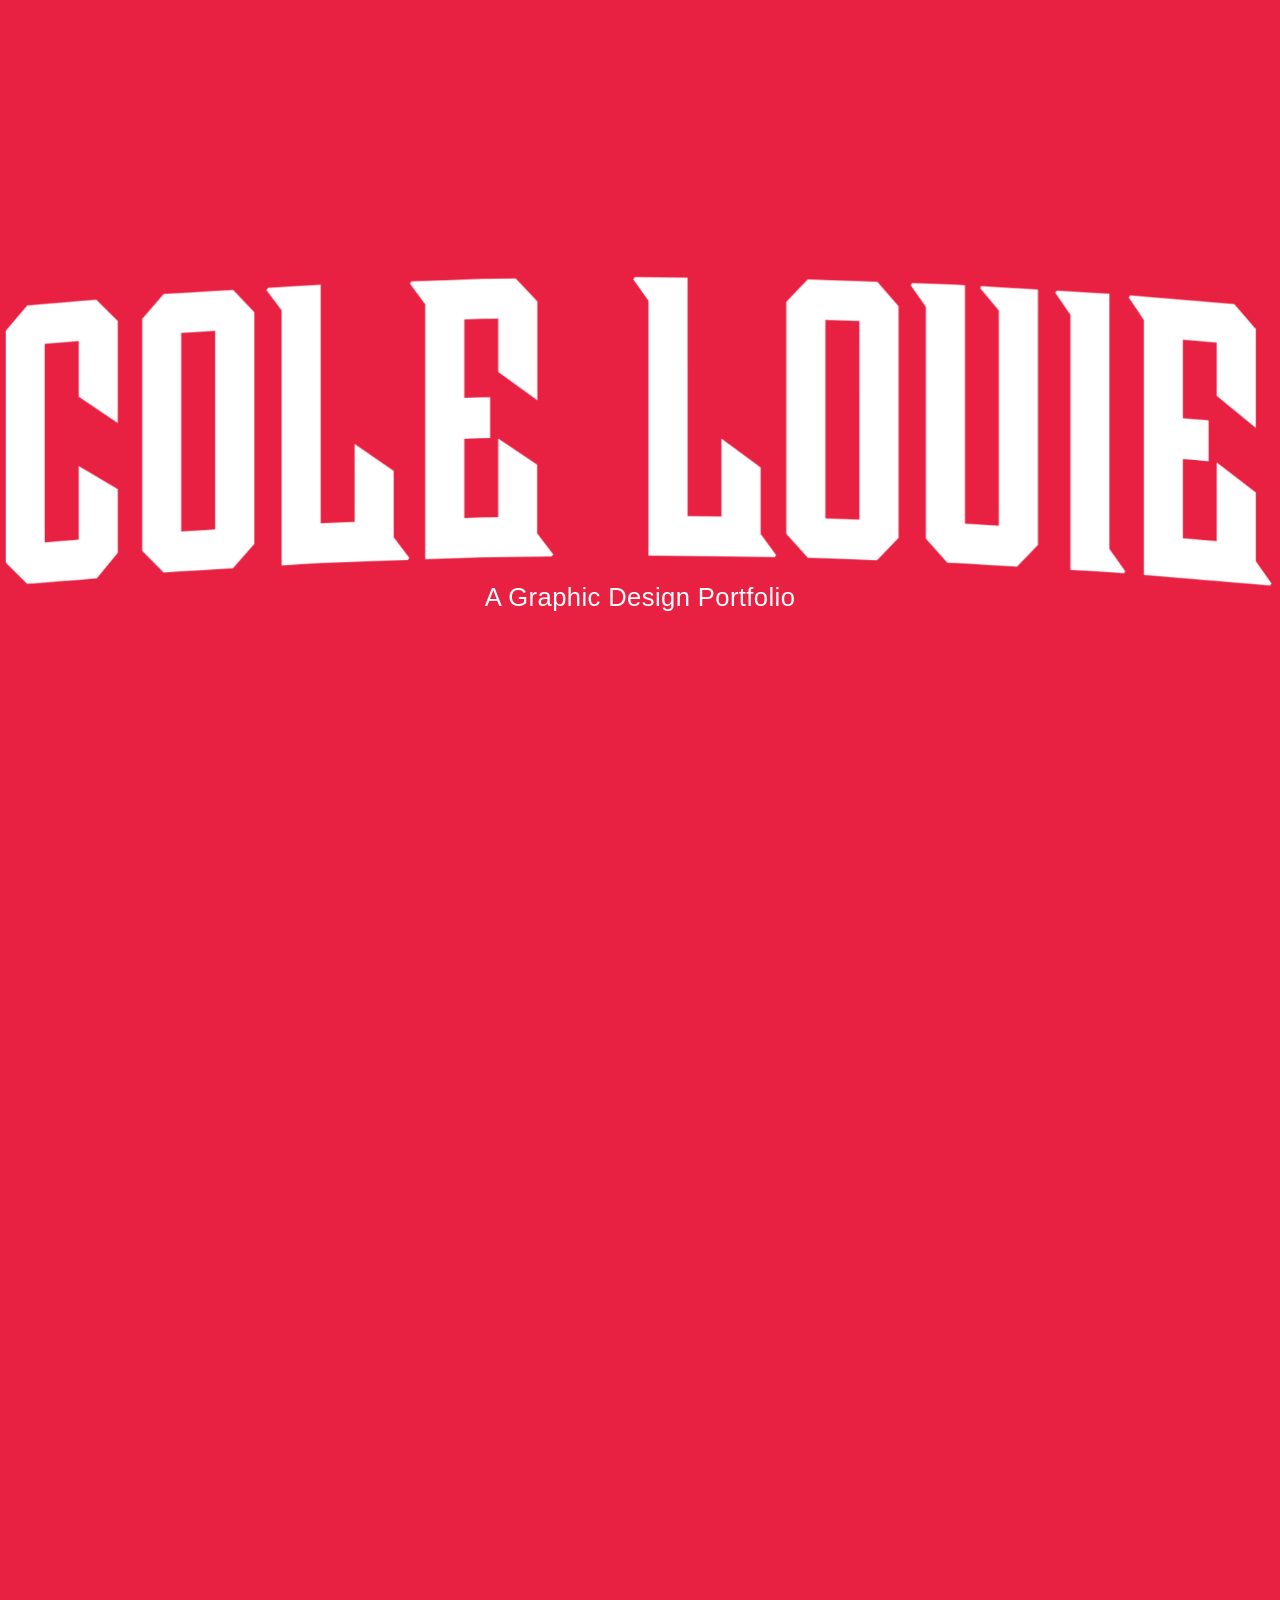
==== Portfolio/index.html @ 997837fd "wefw" ====
<!DOCTYPE html>
<html lang="en">
<head>
  <meta charset="UTF-8" />
  <meta name="viewport" content="width=device-width, initial-scale=1.0" />
  <title>Portfolio Project</title>
  <link rel="stylesheet" href="style.css" />
</head>
<body class="intro-active">
  <header class="site-header">
    <nav class="top-nav">
      <span class="top-nav__spacer" aria-hidden="true"></span>
      <img class="site-title" src="png.png" alt="Cole Louie" />
      <button type="button" class="nav-button" data-href="HtmlPages/about.html">About Page</button>
    </nav>
    <div class="header-divider" aria-hidden="true"></div>
  </header>

  <section class="intro-overlay" aria-label="Portfolio intro animation">
    <img
      class="intro-logo"
      src="png.png"
      alt="Cole Louie"
    />
    <p class="intro-subtitle">A Graphic Design Portfolio</p>
  </section>

  <main class="portfolio-layout">
    <section id="projects" class="project-row">
      <button type="button" class="project-tile" data-href="HtmlPages/motion-graphic-design.html" aria-label="Open Motion Graphic Design project" data-title="Motion Graphic Design">
        <div class="tile-image tile-image-top"></div>
      </button>
      <button type="button" class="project-tile" data-href="HtmlPages/jsa-poster-designs.html" aria-label="Open Japanese Student Association poster designs" data-title="Japanese Student Association Poster Designs">
        <div class="tile-image tile-image-1"></div>
      </button>
      <button type="button" class="project-tile" data-href="HtmlPages/interactive-designs.html" aria-label="Open Interactive Designs project" data-title="Interactive Designs">
        <div class="tile-image tile-image-2"></div>
      </button>
      <button type="button" class="project-tile" data-href="HtmlPages/misc-poster-designs.html" aria-label="Open Misc. Poster Designs project" data-title="Misc. Poster Designs">
        <div class="tile-image tile-image-3"></div>
      </button>
      <button type="button" class="project-tile" data-href="HtmlPages/ai-artworks.html" aria-label="Open A.I Artworks project" data-title="A.I Artworks">
        <div class="tile-image tile-image-4"></div>
      </button>
      <button type="button" class="project-tile" data-href="HtmlPages/vector-portraits.html" aria-label="Open Vector Portraits project" data-title="Vector Portraits">
        <div class="tile-image tile-image-5"></div>
      </button>
    </section>

  </main>

  <script src="script.js"></script>
</body>
</html>
---- Portfolio/style.css ----
@font-face {
  font-family: "WoodBlock";
  src: url("Wood Block CG Regular.otf") format("opentype");
  font-style: normal;
  font-weight: 400;
}

@font-face {
  font-family: "Noto Serif";
  src: url("NotoSerif-VariableFont_wdth,wght.ttf") format("truetype");
  font-weight: 100 900;
  font-style: normal;
  font-display: swap;
}

* {
  box-sizing: border-box;
}

:root {
  --paper-overlay-opacity: 0.26;
}

body {
  margin: 0;
  font-family: "Arial Black", Arial, sans-serif;
  background-color: #e82142;
  color: #fff;
  overflow-x: hidden;
  position: relative;
}

/* Crumpled paper texture over the red, subtle */
body::before {
  content: "";
  position: fixed;
  inset: 0;
  z-index: 0;
  background: url("paper.jpg") center / cover no-repeat;
  opacity: var(--paper-overlay-opacity);
  pointer-events: none;
}

body > * {
  position: relative;
  z-index: 1;
}

.site-header {
  position: relative;
  width: 100%;
  background-color: #e82142;
  padding-top: 0.85rem;
}

.site-header::before {
  content: "";
  position: absolute;
  inset: 0;
  z-index: 0;
  background: url("paper.jpg") center / cover no-repeat;
  opacity: var(--paper-overlay-opacity);
  pointer-events: none;
}

.site-header > * {
  position: relative;
  z-index: 1;
}

.top-nav {
  max-width: 1200px;
  margin: 0 auto;
  padding: 0 1.5rem 0.15rem;
  display: flex;
  align-items: center;
  justify-content: space-between;
  gap: 1.25rem;
}

/* Motion page: Return left, logo centered (replaces Contacts / About) */
.top-nav.top-nav--return-only {
  display: grid;
  grid-template-columns: 1fr auto 1fr;
  align-items: center;
  gap: 1.25rem;
}

.top-nav--return-only .motion-mg-return--header {
  justify-self: start;
}

.top-nav--return-only .site-title {
  justify-self: center;
}

.top-nav--return-only .top-nav__spacer {
  justify-self: end;
}

.nav-button {
  appearance: none;
  margin: 0;
  cursor: pointer;
  position: relative;
  background: #f5f5f5;
  color: #a31c2f;
  font-family: Arial, sans-serif;
  font-size: 1.9rem;
  padding: 0.45rem 1.4rem;
  border: 2px solid rgba(255, 255, 255, 0.95);
  line-height: 1;
  text-align: center;
  transition: opacity 0.45s ease, transform 0.18s ease;
}

.nav-button::before {
  content: "";
  position: absolute;
  inset: 0;
  background: rgba(0, 0, 0, 0.2);
  opacity: 0;
  transition: opacity 0.2s ease;
  pointer-events: none;
  z-index: 1;
}

.nav-button:hover,
.nav-button:focus-visible {
  transform: translateY(-4px);
}

.nav-button:hover::before,
.nav-button:focus-visible::before {
  opacity: 1;
}

.nav-button:focus-visible {
  outline: 3px solid rgba(255, 255, 255, 0.95);
  outline-offset: 3px;
}

.site-title {
  width: min(46vw, 500px);
  height: auto;
  display: block;
  margin: 0;
  transition: opacity 0.45s ease;
}

.header-divider {
  height: 4px;
  background-color: rgba(255, 255, 255, 0.95);
  transition: opacity 0.45s ease;
}

.portfolio-layout {
  --portfolio-gap: 1.35rem;
  max-width: 1200px;
  margin: 0 auto;
  padding: var(--portfolio-gap) 1.5rem 2.25rem;
  transition: opacity 0.45s ease;
}

.intro-overlay {
  position: fixed;
  inset: 0;
  z-index: 20;
  display: flex;
  flex-direction: column;
  align-items: center;
  justify-content: center;
  background-color: #e82142;
  opacity: 1;
  visibility: visible;
  pointer-events: none;
  transition: opacity 0.55s ease, visibility 0.55s ease;
}

.intro-logo {
  width: min(98vw, 1200px);
  display: block;
  margin: 0 auto;
  opacity: 0;
  transform: scale(0.86);
  transition: opacity 0.55s ease, transform 1.65s cubic-bezier(0.2, 0.75, 0.2, 1);
}

.intro-subtitle {
  margin: 0.35rem 0 0;
  font-family: Arial, sans-serif;
  font-size: clamp(1rem, 2vw, 1.7rem);
  font-weight: 400;
  letter-spacing: 0.4px;
  opacity: 0;
  transform: translateY(8px);
  transition: opacity 0.28s ease, transform 0.28s ease;
}

/* Hide main UI only during intro, not after intro-exit is removed (that was the bug:
   body:not(.intro-exit) matched again once .intro-exit was cleared). */
body.intro-active:not(.intro-exit):not(.intro-complete) .portfolio-layout {
  opacity: 0;
  pointer-events: none;
}

body.intro-active:not(.intro-exit):not(.intro-complete) .site-title,
body.intro-active:not(.intro-exit):not(.intro-complete) .nav-button,
body.intro-active:not(.intro-exit):not(.intro-complete) .header-divider {
  opacity: 0;
}

body.intro-visible .intro-logo {
  opacity: 1;
  transform: scale(1.14);
}

body.intro-subtitle-visible .intro-subtitle {
  opacity: 1;
  transform: translateY(0);
}

@keyframes intro-logo-exit {
  0% {
    opacity: 1;
    transform: translateY(0) scale(1.14);
  }
  99.6% {
    opacity: 1;
    transform: translateY(-42vh) scale(0.48);
  }
  100% {
    opacity: 0;
    transform: translateY(-42vh) scale(0.48);
  }
}

@keyframes intro-logo-exit-mobile {
  0% {
    opacity: 1;
    transform: translateY(0) scale(1.14);
  }
  99.6% {
    opacity: 1;
    transform: translateY(-42vh) scale(0.62);
  }
  100% {
    opacity: 0;
    transform: translateY(-42vh) scale(0.62);
  }
}

body.intro-exit .intro-logo {
  transition: none;
  animation: intro-logo-exit 0.75s forwards cubic-bezier(0.22, 1, 0.36, 1);
}

body.intro-exit .intro-subtitle {
  opacity: 0;
  transform: translateY(-6px);
}

body.intro-exit .intro-overlay {
  opacity: 0.22;
}

body.intro-complete .intro-overlay {
  opacity: 0;
  visibility: hidden;
}

.project-row {
  display: grid;
  grid-template-columns: repeat(2, minmax(0, 1fr));
  grid-template-rows:
    minmax(280px, 0.85fr)
    minmax(300px, 1fr)
    minmax(300px, 1fr)
    minmax(860px, 2.85fr);
  grid-template-areas:
    "top   top"
    "left  rtop"
    "left  rbot"
    "bleft bright";
  column-gap: var(--portfolio-gap, 1.35rem);
  row-gap: var(--portfolio-gap, 1.35rem);
  align-items: stretch;
  justify-items: stretch;
  width: 100%;
}

.project-tile:nth-child(1) {
  grid-area: top;
}

.project-tile:nth-child(2) {
  grid-area: left;
}

.project-tile:nth-child(3) {
  grid-area: rtop;
}

.project-tile:nth-child(4) {
  grid-area: rbot;
}

.project-tile:nth-child(5) {
  grid-area: bleft;
}

.project-tile:nth-child(6) {
  grid-area: bright;
}

.project-tile {
  appearance: none;
  margin: 0;
  padding: 0;
  border: none;
  width: 100%;
  min-height: 0;
  display: flex;
  flex-direction: column;
  align-items: stretch;
  position: relative;
  overflow: hidden;
  background: transparent;
  font: inherit;
  color: #fff;
  text-align: inherit;
  cursor: pointer;
  transition: transform 0.18s ease;
}

.project-tile:focus-visible {
  outline: 3px solid rgba(255, 255, 255, 0.95);
  outline-offset: 4px;
  z-index: 4;
}

.project-tile:hover {
  transform: translateY(-4px);
}

.project-tile::before {
  content: "";
  position: absolute;
  inset: 0;
  background: rgba(0, 0, 0, 0.2);
  opacity: 0;
  transition: opacity 0.2s ease;
  pointer-events: none;
  z-index: 2;
}

.project-tile::after {
  content: attr(data-title);
  position: absolute;
  left: 50%;
  top: 50%;
  width: calc(100% - 1rem);
  color: #fff;
  font-family: Arial, sans-serif;
  font-size: clamp(1.8rem, 5vw, 4.4rem);
  font-weight: 700;
  line-height: 0.95;
  text-align: center;
  letter-spacing: 0.3px;
  text-shadow: 0 2px 8px rgba(0, 0, 0, 0.65);
  opacity: 0;
  transform: translate(-50%, -42%);
  transition: opacity 0.2s ease, transform 0.2s ease;
  pointer-events: none;
  z-index: 3;
}

.project-tile:hover::before,
.project-tile:focus-visible::before {
  opacity: 1;
}

.project-tile:hover::after,
.project-tile:focus-visible::after {
  opacity: 1;
  transform: translate(-50%, -50%);
}

.tile-image {
  flex: 1 1 auto;
  min-height: 0;
  border: 3px solid #1a1e1f;
  background-size: cover;
  background-position: center;
  background-repeat: no-repeat;
}

/* Full-width top strip — News Gothic frame, zoom/crop like other photo tiles */
.tile-image-top {
  position: relative;
  overflow: hidden;
  background-color: #2c2c2c;
  background-image: none;
}

.tile-image-top::before {
  content: "";
  position: absolute;
  inset: -12%;
  background-image: url("Project 3_4.00_00_35_24.Still016.png");
  background-size: cover;
  background-position: center center;
  background-repeat: no-repeat;
  pointer-events: none;
  transform: translateY(20px);
}

/* Zoomed crop: tile box size unchanged; ::before is oversized then clipped */
.tile-image-1 {
  position: relative;
  overflow: hidden;
  background-color: #2d3a42;
  background-image: none;
}

.tile-image-1::before {
  content: "";
  position: absolute;
  inset: -10%;
  background-image: url("vector.png");
  background-size: cover;
  background-position: center center;
  background-repeat: no-repeat;
  pointer-events: none;
}

.tile-image-2 {
  background-image: url("title card.png");
  background-size: cover;
  background-position: center;
  background-repeat: no-repeat;
}

.tile-image-2::before {
  content: none;
}

.tile-image-3 {
  background-image: url("z1-01.png");
  background-size: 120%;
  background-position: center calc(50% - 20px);
  background-repeat: no-repeat;
}

.tile-image-4 {
  background-image: url("Bread Var_29.jpg");
  background-size: 125%;
  background-position: center;
  background-repeat: no-repeat;
}

.tile-image-5 {
  position: relative;
  overflow: hidden;
  background-color: #e53a2b;
  background-image: none;
}

.tile-image-5::before {
  content: "";
  position: absolute;
  inset: -28%;
  background-image: url("Jung Hoo poster-01.png");
  background-size: cover;
  background-position: center 36%;
  background-repeat: no-repeat;
  pointer-events: none;
}

/* Make only the bottom-left tile 100px shorter than its row */
.project-tile:nth-child(5) {
  align-self: start;
}

.project-tile:nth-child(5) .tile-image {
  flex: 0 0 auto;
  height: 560px;
}

@media (max-width: 700px) {
  .top-nav {
    flex-direction: column;
    align-items: center;
    padding-bottom: 0.35rem;
  }

  .top-nav.top-nav--return-only {
    display: flex;
    flex-direction: column;
    gap: 0.75rem;
  }

  .top-nav--return-only .top-nav__spacer {
    display: none;
  }

  .nav-button {
    font-size: 1.2rem;
    padding: 0.45rem 0.8rem;
  }

  .site-title {
    width: min(82vw, 420px);
  }

  .project-row {
    grid-template-columns: 1fr;
    grid-template-rows: none;
    grid-template-areas: none;
    grid-auto-rows: auto;
    min-height: unset;
  }

  .project-tile:nth-child(1),
  .project-tile:nth-child(2),
  .project-tile:nth-child(3),
  .project-tile:nth-child(4),
  .project-tile:nth-child(5),
  .project-tile:nth-child(6) {
    grid-area: auto;
    grid-column: 1;
    grid-row: auto;
  }

  .tile-image {
    flex: 0 0 auto;
    min-height: 360px;
  }

  .project-tile:nth-child(1) .tile-image {
    min-height: 300px;
  }

  .project-tile:nth-child(5) .tile-image,
  .project-tile:nth-child(6) .tile-image {
    min-height: 680px;
  }

  .intro-subtitle {
    margin-top: 0.2rem;
  }

  body.intro-exit .intro-logo {
    animation-name: intro-logo-exit-mobile;
  }
}

/* Inner pages linked from tiles, About, and Contacts */
.project-detail {
  padding-top: 2rem;
}

.project-detail__back {
  margin-bottom: 1.5rem;
}

.project-detail__title {
  font-family: Arial, sans-serif;
  font-size: clamp(2rem, 5vw, 3.25rem);
  margin: 0 0 1rem;
  font-weight: 900;
  line-height: 1.1;
}

.project-detail__lead {
  font-family: Arial, sans-serif;
  font-size: 1.2rem;
  line-height: 1.55;
  max-width: 65ch;
  font-weight: 400;
  margin: 0;
}

/* AI artworks page: one-image viewer + side text + arrow navigation */
body.page-ai-artworks {
  min-height: 100vh;
}

.ai-gallery-page {
  max-width: 1500px;
}

/* AI artworks dropdown tab format */
.ai-dropdown-page .motion-mg-list {
  padding-top: 1.1rem;
}

.ai-drop-tab {
  margin: 0;
}

.ai-drop-tab__summary {
  list-style: none;
}

.ai-drop-tab__summary::-webkit-details-marker {
  display: none;
}

.ai-drop-tab:nth-child(odd) .ai-drop-tab__summary {
  background: #e8e6e1;
  color: #121212;
}

.ai-drop-tab:nth-child(even) .ai-drop-tab__summary {
  background: #e82142;
  color: #fff;
}

.ai-drop-tab[open] .ai-drop-tab__summary {
  box-shadow: 0 14px 42px rgba(0, 0, 0, 0.44);
}

.ai-drop-tab__content {
  margin-top: 0.22rem;
  margin-bottom: 0.85rem;
  padding: 1rem 1rem 1.15rem;
  border-radius: 8px;
  background: rgba(0, 0, 0, 0.24);
  border: 1px solid rgba(255, 255, 255, 0.2);
  max-height: 0;
  opacity: 0;
  overflow: hidden;
}

.ai-drop-tab[open] .ai-drop-tab__content {
  max-height: none;
  opacity: 1;
  overflow: visible;
}

.ai-drop-tab__textbox {
  margin: 0 0 0.85rem;
  font-family: Arial, sans-serif;
  font-size: 1.03rem;
  line-height: 1.55;
}

.ai-drop-tab__grid {
  display: grid;
  gap: 0.6rem;
}

.ai-drop-tab__grid--three {
  grid-template-columns: repeat(3, minmax(0, 1fr));
}

.ai-drop-tab__grid--four {
  grid-template-columns: repeat(4, minmax(0, 1fr));
}

.ai-drop-tab__grid img {
  display: block;
  width: 100%;
  height: min(46vh, 420px);
  object-fit: cover;
  border-radius: 6px;
}

body.page-vector-portraits .ai-gallery-page {
  padding-top: 0.55rem;
  padding-bottom: 0.9rem;
}

body.page-vector-portraits .ai-gallery {
  margin-top: 0;
  gap: 0.85rem;
  align-items: start;
}

body.page-vector-portraits .ai-gallery__image-wrap {
  min-height: min(50vh, 430px);
}

body.page-vector-portraits .ai-gallery__text-wrap {
  padding: 0.85rem 0.85rem;
  gap: 0.45rem;
}

body.page-vector-portraits .ai-gallery__title {
  font-size: clamp(1.15rem, 2.1vw, 1.6rem);
}

body.page-vector-portraits .ai-gallery__text {
  font-size: clamp(0.92rem, 1.2vw, 1rem);
  line-height: 1.45;
}

.ai-gallery {
  margin-top: 1.4rem;
  display: grid;
  grid-template-columns: minmax(0, 1.35fr) minmax(320px, 0.65fr);
  gap: 1.1rem;
  align-items: stretch;
  position: relative;
}

.ai-gallery__image-wrap {
  background: rgba(0, 0, 0, 0.18);
  border: 1px solid rgba(255, 255, 255, 0.26);
  border-radius: 10px;
  min-height: min(70vh, 760px);
  overflow: hidden;
  display: flex;
  align-items: center;
  justify-content: center;
}

.ai-gallery__image {
  width: 100%;
  height: 100%;
  object-fit: contain;
  display: block;
}

.ai-gallery__text-wrap {
  background: rgba(0, 0, 0, 0.22);
  border: 1px solid rgba(255, 255, 255, 0.25);
  border-radius: 10px;
  padding: 1.05rem 1rem;
  display: flex;
  flex-direction: column;
  gap: 0.65rem;
}

.ai-gallery__title {
  margin: 0;
  font-family: Arial, sans-serif;
  font-size: clamp(1.35rem, 2.7vw, 2rem);
  font-weight: 900;
  line-height: 1.15;
}

.ai-gallery__text {
  margin: 0;
  font-family: Arial, sans-serif;
  font-size: clamp(1rem, 1.55vw, 1.15rem);
  line-height: 1.6;
  font-weight: 400;
}

.ai-gallery__nav {
  appearance: none;
  position: fixed;
  top: 50%;
  transform: translateY(-50%);
  z-index: 25;
  width: 2.25rem;
  height: 2.25rem;
  border-radius: 999px;
  border: 1px solid rgba(255, 255, 255, 0.72);
  background: rgba(0, 0, 0, 0.52);
  color: #fff;
  font-size: 1.4rem;
  line-height: 1;
  display: flex;
  align-items: center;
  justify-content: center;
  cursor: pointer;
  transition: transform 0.15s ease, background-color 0.15s ease;
}

.ai-gallery__nav--prev {
  left: 0.8rem;
}

.ai-gallery__nav--next {
  right: 0.8rem;
}

.ai-gallery__nav:hover,
.ai-gallery__nav:focus-visible {
  transform: translateY(-50%) scale(1.07);
  background: rgba(0, 0, 0, 0.68);
}

.ai-gallery__nav:focus-visible {
  outline: 2px solid rgba(255, 255, 255, 0.95);
  outline-offset: 2px;
}

@media (max-width: 980px) {
  .ai-drop-tab__grid--three,
  .ai-drop-tab__grid--four {
    grid-template-columns: repeat(2, minmax(0, 1fr));
  }

  .ai-gallery {
    grid-template-columns: 1fr;
  }

  .ai-gallery__image-wrap {
    min-height: min(58vh, 520px);
  }

  .ai-gallery__text-wrap {
    min-height: auto;
  }
}

@media (max-width: 640px) {
  .ai-drop-tab__grid--three,
  .ai-drop-tab__grid--four {
    grid-template-columns: 1fr;
  }
}

/* Vector portraits page: subtle infinite side-scroll background images */
body.page-vector-portraits {
  min-height: 100vh;
  overflow-x: hidden;
}

.vector-scroll-bg {
  position: fixed;
  inset: 0;
  z-index: 0;
  pointer-events: none;
  overflow: hidden;
  display: flex;
  flex-direction: column;
  justify-content: center;
  gap: 0.35rem;
}

.vector-scroll-bg__track {
  display: flex;
  width: max-content;
  will-change: transform;
  animation: vector-scroll-left 90s linear infinite;
}

.vector-scroll-bg__track--forward {
  animation-duration: 90s;
}

.vector-scroll-bg__track--reverse {
  animation-direction: reverse;
  animation-duration: 96s;
}

.vector-scroll-bg__set {
  display: flex;
  align-items: center;
  gap: 0;
  padding-right: 0;
}

.vector-scroll-bg__set img {
  display: block;
  width: min(34vw, 460px);
  height: min(44vh, 380px);
  object-fit: cover;
  opacity: 0.15;
  border-radius: 0;
  background: transparent;
  filter: saturate(0.95) contrast(0.96);
}

@keyframes vector-scroll-left {
  from {
    transform: translateX(0);
  }
  to {
    transform: translateX(-50%);
  }
}

/* Misc poster designs: left tabs + theme switching */
body.page-misc-posters {
  --misc-bg: #e82142;
  --misc-fg: #ffffff;
  --misc-panel-bg: rgba(255, 255, 255, 0.12);
  --misc-panel-border: rgba(255, 255, 255, 0.3);
  --misc-tab-bg: rgba(0, 0, 0, 0.16);
  --misc-tab-bg-active: rgba(255, 255, 255, 0.2);
  --misc-tab-border: rgba(255, 255, 255, 0.4);
  --misc-tab-text: #ffffff;
  background-color: var(--misc-bg);
  color: var(--misc-fg);
  min-height: 100vh;
  overflow-y: auto;
  transition: background-color 0.25s ease, color 0.25s ease;
}

body.page-misc-posters .site-header {
  background-color: var(--misc-bg);
  transition: background-color 0.25s ease;
}

body.page-misc-posters .site-title {
  transition: filter 0.25s ease, opacity 0.45s ease;
}

body.page-misc-posters .header-divider {
  background-color: color-mix(in srgb, var(--misc-fg) 82%, transparent);
}

body.page-misc-posters.misc-theme-red {
  --misc-bg: #e82142;
  --misc-fg: #ffffff;
  --misc-panel-bg: rgba(255, 255, 255, 0.12);
  --misc-panel-border: rgba(255, 255, 255, 0.3);
  --misc-tab-bg: rgba(0, 0, 0, 0.16);
  --misc-tab-bg-active: rgba(255, 255, 255, 0.2);
  --misc-tab-border: rgba(255, 255, 255, 0.4);
  --misc-tab-text: #ffffff;
}

body.page-misc-posters.misc-theme-light {
  --misc-bg: #f3f3f3;
  --misc-fg: #151515;
  --misc-panel-bg: rgba(255, 255, 255, 0.72);
  --misc-panel-border: rgba(0, 0, 0, 0.2);
  --misc-tab-bg: rgba(0, 0, 0, 0.06);
  --misc-tab-bg-active: rgba(255, 255, 255, 0.9);
  --misc-tab-border: rgba(0, 0, 0, 0.3);
  --misc-tab-text: #151515;
}

body.page-misc-posters.misc-theme-light .site-title {
  filter: brightness(0) saturate(100%);
}

body.page-misc-posters.misc-theme-dark {
  --misc-bg: #2f3238;
  --misc-fg: #f2f2f2;
  --misc-panel-bg: rgba(0, 0, 0, 0.26);
  --misc-panel-border: rgba(255, 255, 255, 0.24);
  --misc-tab-bg: rgba(255, 255, 255, 0.06);
  --misc-tab-bg-active: rgba(255, 255, 255, 0.15);
  --misc-tab-border: rgba(255, 255, 255, 0.3);
  --misc-tab-text: #f2f2f2;
}

.misc-posters-page .project-detail__title,
.misc-posters-page .project-detail__lead {
  color: var(--misc-fg);
}

.misc-posters-panel .project-detail__lead {
  max-width: none;
  width: 100%;
}

.misc-posters-page {
  max-width: 1550px;
}

.misc-posters-layout {
  display: grid;
  grid-template-columns: minmax(220px, 280px) minmax(0, 1fr);
  gap: 1.35rem;
  align-items: start;
}

.misc-posters-menu {
  display: flex;
  flex-direction: column;
  gap: 0.8rem;
}

.misc-posters-tab {
  appearance: none;
  width: 100%;
  text-align: left;
  padding: 0.95rem 1rem;
  border-radius: 8px;
  border: 1px solid var(--misc-tab-border);
  background: var(--misc-tab-bg);
  color: var(--misc-tab-text);
  font-family: Arial, sans-serif;
  font-size: 1.05rem;
  font-weight: 700;
  line-height: 1.3;
  cursor: pointer;
  transition: transform 0.18s ease, background-color 0.18s ease, border-color 0.18s ease;
}

.misc-posters-tab:hover,
.misc-posters-tab:focus-visible {
  transform: translateX(2px);
}

.misc-posters-tab.is-active {
  background: var(--misc-tab-bg-active);
  border-color: color-mix(in srgb, var(--misc-fg) 46%, transparent);
}

.misc-posters-tab:focus-visible {
  outline: 2px solid color-mix(in srgb, var(--misc-fg) 72%, transparent);
  outline-offset: 2px;
}

.misc-posters-panels {
  min-width: 0;
  overflow: visible;
}

.misc-posters-panel {
  background: var(--misc-panel-bg);
  border: 1px solid var(--misc-panel-border);
  border-radius: 10px;
  padding: 1.3rem 1.35rem;
}

.misc-poster-gallery {
  margin-top: 1.2rem;
  display: grid;
  grid-template-columns: repeat(3, minmax(0, 1fr));
  gap: 0.8rem;
}

.misc-poster-gallery--five {
  grid-template-columns: repeat(5, minmax(0, 1fr));
}

.misc-poster-gallery__item {
  margin: 0;
  background: transparent;
  border-radius: 8px;
  overflow: hidden;
  border: none;
}

.misc-poster-gallery__item img {
  display: block;
  width: 100%;
  height: auto;
  max-height: none;
  object-fit: unset;
}

.misc-poster-gallery__link {
  display: block;
  border: 4px solid #d4af37;
  border-radius: 8px;
  overflow: hidden;
  box-shadow: 0 0 0 1px rgba(255, 223, 135, 0.35) inset;
  transition: transform 0.2s ease, filter 0.2s ease, box-shadow 0.2s ease;
}

.misc-poster-gallery__link:hover,
.misc-poster-gallery__link:focus-visible {
  transform: translateY(-4px) scale(1.02);
  filter: brightness(1.05);
  box-shadow: 0 12px 26px rgba(0, 0, 0, 0.34), 0 0 0 1px rgba(255, 223, 135, 0.55) inset;
}

.misc-poster-gallery__link:focus-visible {
  outline: 2px solid #ffe08a;
  outline-offset: 2px;
}

.misc-poster-gallery__textbox {
  grid-column: 1 / -1;
  margin: 0.2rem 0 0.4rem;
  padding: 1rem 1.05rem;
  border-radius: 8px;
  border: 1px solid color-mix(in srgb, var(--misc-fg) 32%, transparent);
  background: color-mix(in srgb, var(--misc-panel-bg) 82%, transparent);
  color: var(--misc-fg);
  font-family: Arial, sans-serif;
  font-size: 1.2rem;
  font-weight: 400;
  line-height: 1.55;
}

.misc-poster-gallery__break {
  grid-column: 1 / -1;
  height: 0;
}

.misc-posters-panel[hidden] {
  display: none;
}

.misc-image-viewer {
  position: fixed;
  inset: 0;
  z-index: 70;
  display: flex;
  align-items: center;
  justify-content: center;
  padding: 1.25rem;
}

.misc-image-viewer[hidden] {
  display: none;
}

.misc-image-viewer__backdrop {
  position: absolute;
  inset: 0;
  background: rgba(0, 0, 0, 0.82);
}

.misc-image-viewer__content {
  position: relative;
  max-width: min(92vw, 1400px);
  max-height: 92vh;
  z-index: 1;
}

.misc-image-viewer__content img {
  display: block;
  width: auto;
  height: auto;
  max-width: 100%;
  max-height: 92vh;
  border-radius: 10px;
  box-shadow: 0 20px 54px rgba(0, 0, 0, 0.55);
}

@media (max-width: 860px) {
  .misc-posters-layout {
    grid-template-columns: 1fr;
  }

  .misc-posters-menu {
    flex-direction: row;
    overflow-x: auto;
    padding-bottom: 0.3rem;
  }

  .misc-posters-tab {
    min-width: 220px;
  }

  .misc-poster-gallery {
    grid-template-columns: repeat(2, minmax(0, 1fr));
  }

  .misc-poster-gallery--five {
    grid-template-columns: repeat(3, minmax(0, 1fr));
  }
}

@media (max-width: 560px) {
  .misc-poster-gallery {
    grid-template-columns: 1fr;
  }

  .misc-poster-gallery--five {
    grid-template-columns: repeat(2, minmax(0, 1fr));
  }
}

/* Motion graphic design — stacked scroll cards + expand overlay */
body.page-motion-mg {
  min-height: 100vh;
  display: flex;
  flex-direction: column;
}

body.page-motion-mg main.motion-mg-page {
  flex: 1;
  min-height: 0;
  display: flex;
  flex-direction: column;
  padding: 0;
  max-width: none;
  width: 100%;
  margin: 0;
  background: transparent;
}

.motion-mg-list {
  flex: 1;
  min-height: 0;
  overflow-y: auto;
  overflow-x: hidden;
  padding: 1.75rem 0 3rem;
  background: transparent;
  scroll-snap-type: y proximity;
}

.motion-mg-list__inner {
  width: 100%;
  max-width: none;
  margin: 0;
  display: flex;
  flex-direction: column;
  gap: 0;
}

.motion-mg-card {
  appearance: none;
  position: relative;
  width: 100%;
  margin: 0;
  margin-top: -1.35rem;
  padding: 2.35rem clamp(5rem, 14vw, 9rem) 2.35rem clamp(1.25rem, 4vw, 3rem);
  border: none;
  border-radius: 0;
  cursor: pointer;
  text-align: left;
  overflow: hidden;
  box-shadow: 0 12px 40px rgba(0, 0, 0, 0.35);
  transition: transform 0.22s ease, box-shadow 0.22s ease, filter 0.22s ease;
  scroll-snap-align: start;
}

.motion-mg-card:first-child {
  margin-top: 0;
}

.motion-mg-card:nth-child(odd) {
  background: #e8e6e1;
  color: #121212;
}

.motion-mg-card:nth-child(even) {
  background: #e82142;
  color: #fff;
}

.motion-mg-card:hover,
.motion-mg-card:focus-visible {
  transform: translateY(-3px);
  box-shadow: 0 18px 48px rgba(0, 0, 0, 0.45);
  z-index: 2;
}

.motion-mg-card.motion-mg-card--opening {
  transform: scale(0.988);
  box-shadow: 0 14px 40px rgba(0, 0, 0, 0.42);
  filter: brightness(0.98);
}

.motion-mg-card:focus-visible {
  outline: 3px solid rgba(255, 255, 255, 0.9);
  outline-offset: 2px;
}

.motion-mg-card__title {
  display: block;
  margin: 0 0 0.85rem;
  max-width: 18ch;
  font-family: Arial, sans-serif;
  font-size: clamp(1.35rem, 3.8vw, 2.15rem);
  font-weight: 900;
  line-height: 1.05;
  letter-spacing: 0.04em;
  text-transform: uppercase;
}

.motion-mg-card__lead {
  display: block;
  margin: 0;
  margin-left: 0;
  max-width: none;
  font-family: "Noto Serif", "Noto Serif Variable", Georgia, "Times New Roman", serif;
  font-size: clamp(0.88rem, 2vw, 1.05rem);
  font-weight: 450;
  line-height: 1.5;
  opacity: 0.88;
  white-space: nowrap;
}

@media (max-width: 640px) {
  .motion-mg-card__lead {
    white-space: normal;
  }
}

.motion-mg-expand {
  position: fixed;
  inset: 0;
  z-index: 50;
  display: flex;
  align-items: stretch;
  justify-content: center;
  padding: 0;
  opacity: 0;
  visibility: hidden;
  transition: opacity 0.28s ease, visibility 0.28s ease;
}

.motion-mg-expand.is-open {
  opacity: 1;
  visibility: visible;
}

.motion-mg-expand__backdrop {
  position: absolute;
  inset: 0;
  background: rgba(0, 0, 0, 0.55);
  cursor: pointer;
}

.motion-mg-expand__panel {
  position: relative;
  z-index: 1;
  width: 100%;
  max-width: 1200px;
  margin: 1rem;
  align-self: center;
  background: #f2f0eb;
  color: #141414;
  border-radius: 8px;
  box-shadow: 0 24px 80px rgba(0, 0, 0, 0.5);
  padding: 2.5rem 1.75rem 2.25rem;
  max-height: calc(100vh - 2rem);
  overflow-y: auto;
  display: flex;
  flex-direction: column;
  gap: 1.5rem;
  transform: translateY(16px) scale(0.985);
  opacity: 0;
  transition: transform 0.28s ease, opacity 0.28s ease;
}

.motion-mg-expand.is-open .motion-mg-expand__panel {
  transform: translateY(0) scale(1);
  opacity: 1;
}

.motion-mg-expand__close {
  appearance: none;
  position: absolute;
  top: 1rem;
  right: 1rem;
  width: 2.75rem;
  height: 2.75rem;
  border: 2px solid #1a1e1f;
  border-radius: 4px;
  background: #fff;
  color: #141414;
  font-size: 1.65rem;
  line-height: 1;
  cursor: pointer;
  display: flex;
  align-items: center;
  justify-content: center;
  transition: background 0.15s ease, transform 0.15s ease;
}

.motion-mg-expand__close:hover {
  background: #e8e6e1;
  transform: scale(1.03);
}

.motion-mg-expand__title {
  margin: 0;
  padding-right: 3.25rem;
  font-family: Arial, sans-serif;
  font-size: clamp(1.5rem, 4.2vw, 2.4rem);
  font-weight: 900;
  line-height: 1.1;
  letter-spacing: 0.04em;
  text-transform: uppercase;
  text-align: center;
  color: #0d0d0d;
}

.motion-mg-expand__grid {
  display: grid;
  grid-template-columns: 1fr;
  gap: 1.35rem;
  align-items: start;
}

.motion-mg-expand--poster .motion-mg-expand__grid {
  grid-template-columns: minmax(0, 1.15fr) minmax(0, 0.85fr);
  gap: 1.75rem;
}

.motion-mg-expand--poster .motion-mg-expand__media {
  position: relative;
  width: fit-content;
  max-width: 100%;
  margin-left: 70px;
  margin-top: -10px;
}

.motion-mg-expand--poster .motion-mg-expand__image {
  width: auto;
  max-width: min(100%, 660px);
  height: auto;
  max-height: min(60vh, 620px);
  border: 3px solid #1a1e1f;
  background: #fff;
}

.motion-mg-expand__image-secondary {
  display: block;
  width: 42%;
  max-width: 260px;
  max-height: 45vh;
  object-fit: contain;
  border: 3px solid #1a1e1f;
  background: #fff;
}

.motion-mg-expand__image-secondary[hidden] {
  display: none;
}

.motion-mg-expand--poster.is-merch-layout.has-secondary-media .motion-mg-expand__image {
  max-width: min(100%, 540px);
}

.motion-mg-expand--poster.popup-variant-interactive-diagonal .motion-mg-expand__media {
  margin-left: 34px;
}

.motion-mg-expand--poster.popup-variant-interactive-diagonal.has-secondary-media .motion-mg-expand__image {
  max-width: min(100%, 540px);
  border: none;
  background: transparent;
}

.motion-mg-expand--poster.popup-variant-interactive-diagonal.has-secondary-media .motion-mg-expand__image-secondary {
  position: static;
  width: 100%;
  max-width: none;
  transform: rotate(-1.5deg);
  border: none;
  background: transparent;
  box-shadow: none;
}

.motion-mg-expand--poster.popup-variant-interactive-diagonal.has-secondary-media .motion-mg-expand__image-secondary-link {
  position: absolute;
  right: -4px;
  bottom: -58px;
  width: min(44%, 220px);
  max-width: 220px;
  text-decoration: none;
  display: block;
  line-height: 0;
}

.motion-mg-expand__image-secondary-badge {
  appearance: none;
  display: inline-flex;
  align-items: center;
  justify-content: center;
  padding: 0.76rem 1.8rem;
  border-radius: 999px;
  border: 1px solid #111;
  background: rgba(255, 255, 255, 0.96);
  color: #111;
  font-family: Arial, sans-serif;
  font-size: 1.76rem;
  font-weight: 800;
  letter-spacing: 0.02em;
  line-height: 1;
  cursor: pointer;
}

.motion-mg-expand__image-secondary-badge[hidden] {
  display: none !important;
}

.motion-mg-expand--poster.popup-variant-interactive-diagonal .motion-mg-expand__panel {
  max-width: 1320px;
  max-height: calc(100vh - 3rem);
  min-height: min(70vh, 700px);
  margin-top: 0.9rem;
  margin-bottom: 0.9rem;
  padding: 2.2rem 2.4rem 2.1rem;
}

.motion-mg-expand--poster.popup-variant-interactive-diagonal .motion-mg-expand__grid {
  grid-template-columns: minmax(0, 1fr) minmax(0, 1fr);
  gap: 2.1rem;
}

.motion-mg-expand--poster.popup-variant-interactive-diagonal .motion-mg-expand__body {
  margin-left: 0;
}

.motion-mg-expand--poster.popup-variant-interactive-diagonal .motion-mg-expand__image,
.motion-mg-expand--poster.popup-variant-interactive-diagonal .motion-mg-expand__image-secondary-link,
.motion-mg-expand--poster.popup-variant-interactive-diagonal .motion-mg-expand__body,
.motion-mg-expand--poster.popup-variant-interactive-diagonal .motion-mg-expand__cta,
.motion-mg-expand--poster.popup-variant-interactive-diagonal .motion-mg-expand__image-secondary-badge {
  transition: opacity 0.12s ease;
}

.motion-mg-expand--poster.popup-variant-interactive-diagonal.is-language-swapping .motion-mg-expand__image,
.motion-mg-expand--poster.popup-variant-interactive-diagonal.is-language-swapping .motion-mg-expand__image-secondary-link,
.motion-mg-expand--poster.popup-variant-interactive-diagonal.is-language-swapping .motion-mg-expand__body,
.motion-mg-expand--poster.popup-variant-interactive-diagonal.is-language-swapping .motion-mg-expand__cta,
.motion-mg-expand--poster.popup-variant-interactive-diagonal.is-language-swapping .motion-mg-expand__image-secondary-badge {
  opacity: 0.4;
}

.motion-mg-expand--poster.popup-variant-interactive-diagonal .motion-mg-expand__image-secondary-badge {
  grid-column: 2;
  grid-row: 2;
  justify-self: center;
  margin-top: 0.2rem;
}

.motion-mg-expand--poster.is-merch-layout.has-secondary-media .motion-mg-expand__grid {
  grid-template-columns: minmax(0, 1.1fr) minmax(0, 0.9fr);
  gap: 1.1rem;
  align-items: start;
}

.motion-mg-expand--poster.is-merch-layout.has-secondary-media .motion-mg-expand__media {
  display: contents;
}

.motion-mg-expand--poster.is-merch-layout.has-secondary-media .motion-mg-expand__image {
  grid-column: 1;
  grid-row: 1 / span 2;
}

.motion-mg-expand--poster.is-merch-layout.has-secondary-media .motion-mg-expand__body {
  grid-column: 2;
  grid-row: 1;
  transform: translateX(-26px);
}

.motion-mg-expand--poster.is-merch-layout.has-secondary-media .motion-mg-expand__image-secondary {
  position: static;
  grid-column: 2;
  grid-row: 2;
  margin-top: 0.65rem;
  justify-self: start;
  width: min(100%, 360px);
  max-width: 360px;
  transform: translateX(-146px);
}

@media (max-width: 980px) {
  .motion-mg-expand--poster .motion-mg-expand__grid {
    grid-template-columns: 1fr;
    gap: 1.35rem;
  }

  .motion-mg-expand--poster .motion-mg-expand__media {
    margin-left: 0;
    margin-top: 0;
  }

  .motion-mg-expand--poster.is-merch-layout.has-secondary-media .motion-mg-expand__image-secondary {
    width: min(42vw, 320px);
    max-width: 320px;
    margin: 0.75rem 0 0;
    transform: translateX(-38px);
  }

  .motion-mg-expand--poster.popup-variant-interactive-diagonal.has-secondary-media .motion-mg-expand__image-secondary {
    width: 100%;
    max-width: none;
    margin: 0;
    transform: none;
    box-shadow: none;
  }

  .motion-mg-expand--poster.popup-variant-interactive-diagonal.has-secondary-media .motion-mg-expand__image-secondary-link {
    position: static;
    width: min(48vw, 210px);
    max-width: 210px;
    margin: 0.9rem 0 0 auto;
  }

  .motion-mg-expand--poster.popup-variant-interactive-diagonal .motion-mg-expand__image-secondary-badge {
    grid-column: 1;
    grid-row: auto;
    margin: 0.15rem auto 0;
  }
}

.motion-mg-expand__media {
  min-width: 0;
}

.motion-mg-expand__video {
  display: block;
  width: 100%;
  max-height: min(60vh, 620px);
  border: 3px solid #1a1e1f;
  background: #000;
}

.motion-mg-expand__image {
  display: block;
  width: 100%;
  max-height: min(60vh, 620px);
  object-fit: contain;
  border: 3px solid #1a1e1f;
  background: #fff;
}

.motion-mg-expand__video[hidden],
.motion-mg-expand__image[hidden] {
  display: none;
}

.motion-mg-expand__body {
  font-family: Arial, sans-serif;
  font-size: clamp(0.95rem, 1.8vw, 1.1rem);
  line-height: 1.6;
  font-weight: 400;
}

.motion-mg-expand--poster .motion-mg-expand__body {
  margin-left: -120px;
}

.motion-mg-expand__body p {
  margin: 0 0 1rem;
}

.motion-mg-expand__body p:last-child {
  margin-bottom: 0;
}

.motion-mg-expand__cta {
  margin: auto 0 0;
  text-align: center;
  font-family: Arial, sans-serif;
  font-size: clamp(1.7rem, 3.4vw, 2.5rem);
  font-weight: 900;
  letter-spacing: 0.01em;
  line-height: 1.2;
  color: #111;
}

.motion-mg-return {
  appearance: none;
  margin: 0;
  cursor: pointer;
  padding: 0.45rem 1.4rem;
  font-family: Arial, sans-serif;
  font-size: 1.9rem;
  font-weight: 700;
  line-height: 1;
  color: #a31c2f;
  background: #fff;
  border: 2px solid rgba(255, 255, 255, 0.95);
  text-align: center;
  transition: transform 0.18s ease, filter 0.18s ease;
}

.motion-mg-return--header {
  position: relative;
}

.motion-mg-return:hover {
  transform: translateY(-2px);
  filter: brightness(0.97);
}

.motion-mg-return:focus-visible {
  outline: 3px solid rgba(255, 255, 255, 0.95);
  outline-offset: 3px;
}

@media (max-width: 700px) {
  .motion-mg-card {
    padding: 2rem 5rem 2rem 1.25rem;
    margin-top: -1.1rem;
  }

  .motion-mg-expand__panel {
    margin: 0.5rem;
    padding: 2rem 1.1rem 1.75rem;
    max-height: calc(100vh - 1rem);
  }

  .motion-mg-expand__grid {
    grid-template-columns: 1fr;
  }

  .motion-mg-expand--poster .motion-mg-expand__grid {
    grid-template-columns: 1fr;
    gap: 1.35rem;
  }

  .motion-mg-expand__video {
    max-height: min(42vh, 400px);
  }

  .motion-mg-expand__image {
    max-height: min(42vh, 400px);
  }

  .motion-mg-return {
    font-size: 1.2rem;
    padding: 0.45rem 0.8rem;
  }
}
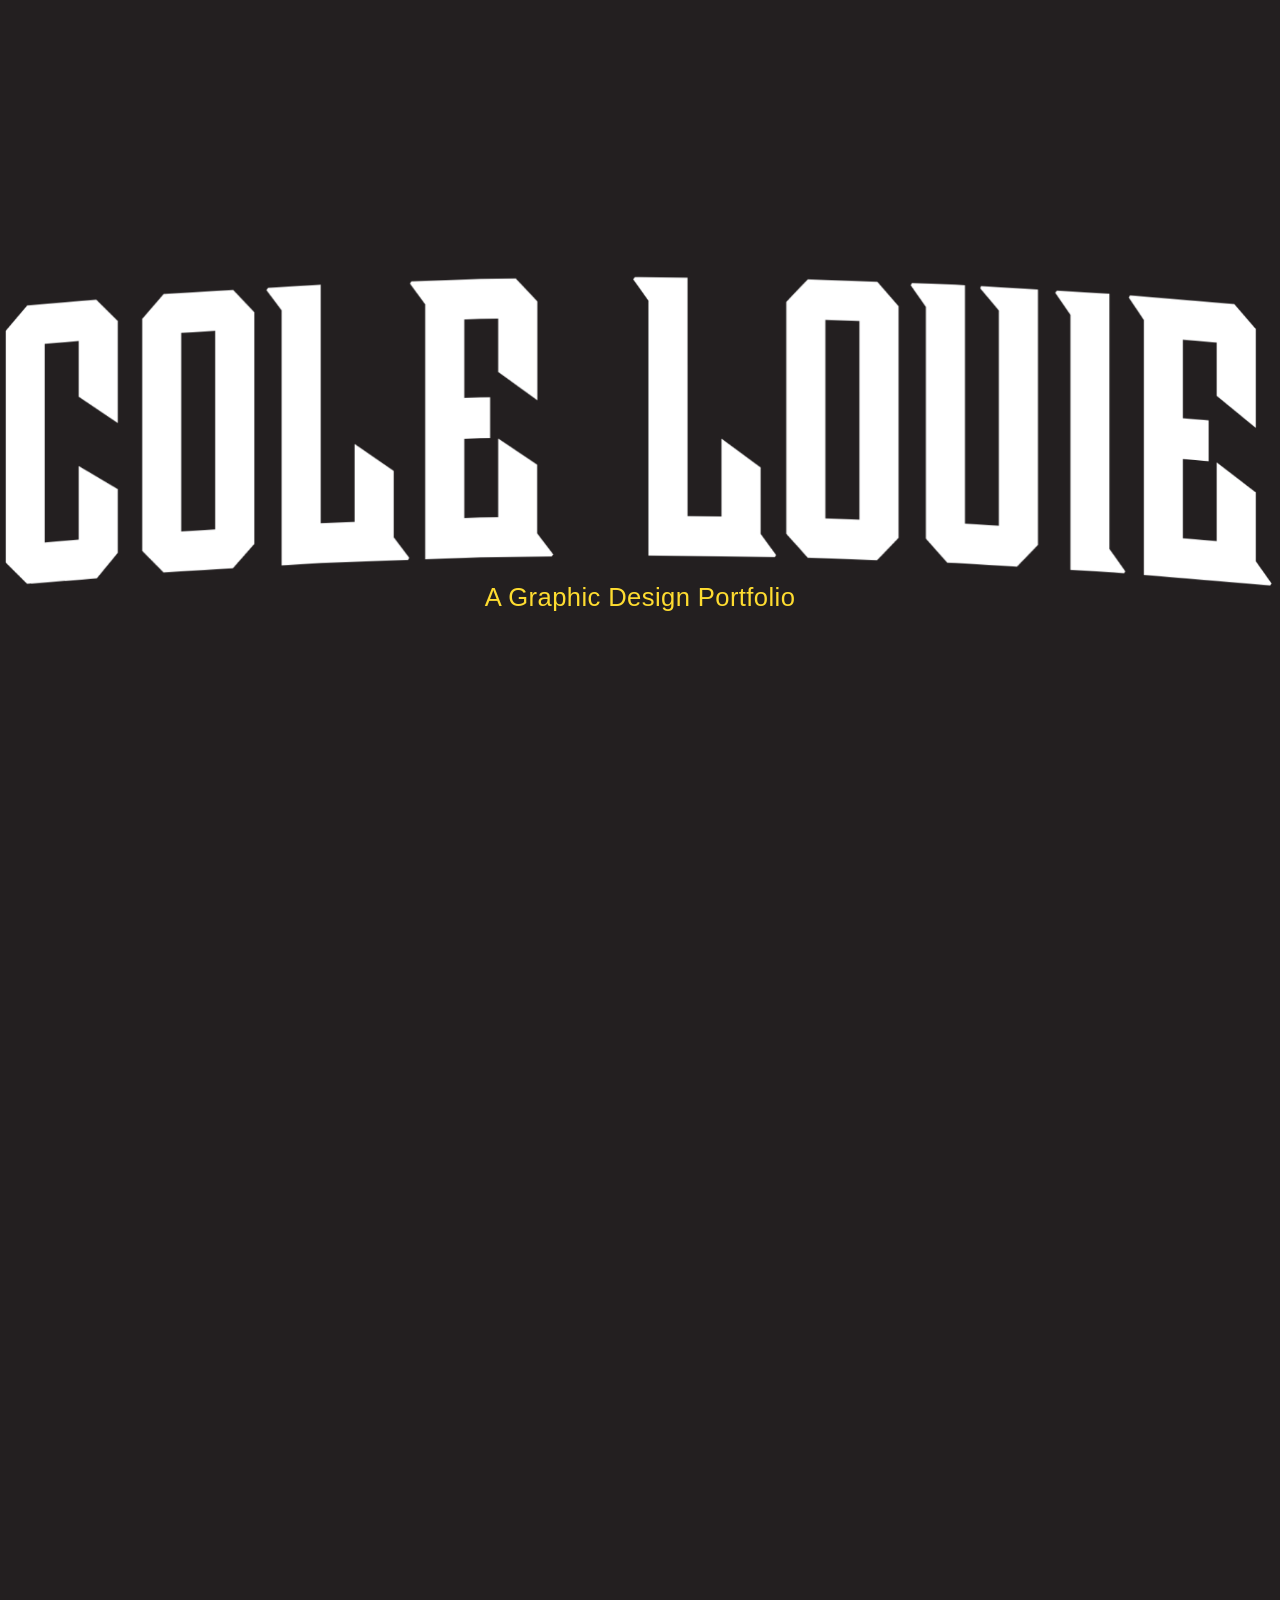
==== commit 2a61dc72: "weeeee" ====
--- a/Portfolio/index.html
+++ b/Portfolio/index.html
@@ -6,7 +6,7 @@
   <title>Portfolio Project</title>
   <link rel="stylesheet" href="style.css" />
 </head>
-<body class="intro-active">
+<body class="intro-active page-home">
   <header class="site-header">
     <nav class="top-nav">
       <span class="top-nav__spacer" aria-hidden="true"></span>
@@ -39,7 +39,7 @@
       <button type="button" class="project-tile" data-href="HtmlPages/misc-poster-designs.html" aria-label="Open Misc. Poster Designs project" data-title="Misc. Poster Designs">
         <div class="tile-image tile-image-3"></div>
       </button>
-      <button type="button" class="project-tile" data-href="HtmlPages/ai-artworks.html" aria-label="Open A.I Artworks project" data-title="A.I Artworks">
+      <button type="button" class="project-tile" data-href="HtmlPages/ai-artworks.html" aria-label="Open Firefly A.I Generation project" data-title="Firefly A.I Generation">
         <div class="tile-image tile-image-4"></div>
       </button>
       <button type="button" class="project-tile" data-href="HtmlPages/vector-portraits.html" aria-label="Open Vector Portraits project" data-title="Vector Portraits">
--- a/Portfolio/style.css
+++ b/Portfolio/style.css
@@ -24,13 +24,13 @@
 body {
   margin: 0;
   font-family: "Arial Black", Arial, sans-serif;
-  background-color: #e82142;
-  color: #fff;
+  background-color: #231f20;
+  color: #fedc30;
   overflow-x: hidden;
   position: relative;
 }
 
-/* Crumpled paper texture over the red, subtle */
+/* Crumpled paper texture overlay, subtle */
 body::before {
   content: "";
   position: fixed;
@@ -46,10 +46,130 @@
   z-index: 1;
 }
 
+/* Global alternate palette toggled by double-clicking the header logo. */
+body .site-header .site-title {
+  cursor: pointer;
+}
+
+body.theme-alt-global {
+  background-color: #e82142;
+  color: #fff;
+}
+
+body.theme-alt-global .site-header {
+  background-color: #e82142;
+}
+
+body.theme-alt-global .intro-overlay {
+  background-color: #e82142;
+}
+
+body.theme-alt-global .header-divider {
+  background-color: rgba(255, 255, 255, 0.95);
+}
+
+body.theme-alt-global .nav-button,
+body.theme-alt-global .motion-mg-return {
+  background: #f5f5f5;
+  color: #a31c2f;
+  border-color: rgba(255, 255, 255, 0.95);
+}
+
+body.theme-alt-global .nav-button:focus-visible,
+body.theme-alt-global .motion-mg-return:focus-visible {
+  outline-color: rgba(255, 255, 255, 0.95);
+}
+
+body.theme-alt-global.page-misc-posters {
+  --misc-bg: #e82142;
+  --misc-fg: #ffffff;
+  --misc-panel-bg: rgba(255, 255, 255, 0.12);
+  --misc-panel-border: rgba(255, 255, 255, 0.3);
+  --misc-tab-bg: rgba(0, 0, 0, 0.16);
+  --misc-tab-bg-active: rgba(255, 255, 255, 0.2);
+  --misc-tab-border: rgba(255, 255, 255, 0.4);
+  --misc-tab-text: #ffffff;
+}
+
+body.theme-alt-global .motion-mg-card:nth-child(even) {
+  background: #e82142;
+  color: #fff;
+}
+
+body.theme-alt-global .ai-drop-tab:nth-child(even) .ai-drop-tab__summary {
+  background: #e82142;
+  color: #fff;
+}
+
+body.theme-alt-global.home-theme-glitch::after {
+  background:
+    repeating-linear-gradient(
+      to bottom,
+      rgba(255, 255, 255, 0.3) 0,
+      rgba(255, 255, 255, 0.3) 2px,
+      rgba(232, 33, 66, 0.16) 2px,
+      rgba(232, 33, 66, 0.16) 4px
+    ),
+    linear-gradient(110deg, rgba(255, 255, 255, 0.42), rgba(232, 33, 66, 0.32));
+}
+
+@keyframes home-glitch-overlay {
+  0% { opacity: 0; }
+  8% { opacity: 0.45; }
+  16% { opacity: 0.12; }
+  28% { opacity: 0.58; }
+  40% { opacity: 0.18; }
+  56% { opacity: 0.52; }
+  72% { opacity: 0.1; }
+  100% { opacity: 0; }
+}
+
+@keyframes home-glitch-shift {
+  0% { transform: translate(0, 0); }
+  12% { transform: translate(-6px, 2px) skewX(-1deg); }
+  26% { transform: translate(5px, -3px) skewX(1deg); }
+  42% { transform: translate(-4px, -4px) skewX(-0.8deg); }
+  58% { transform: translate(6px, 3px) skewX(0.8deg); }
+  76% { transform: translate(-3px, 2px) skewX(-0.5deg); }
+  100% { transform: translate(0, 0); }
+}
+
+body.home-theme-glitch::after {
+  content: "";
+  position: fixed;
+  inset: 0;
+  z-index: 90;
+  pointer-events: none;
+  opacity: 0;
+  mix-blend-mode: screen;
+  background:
+    repeating-linear-gradient(
+      to bottom,
+      rgba(254, 220, 48, 0.3) 0,
+      rgba(254, 220, 48, 0.3) 2px,
+      rgba(35, 31, 32, 0.16) 2px,
+      rgba(35, 31, 32, 0.16) 4px
+    ),
+    linear-gradient(110deg, rgba(254, 220, 48, 0.42), rgba(35, 31, 32, 0.32));
+  animation: home-glitch-overlay 0.68s steps(3, end);
+}
+
+body.home-theme-glitch .site-header,
+body.home-theme-glitch .header-divider,
+body.home-theme-glitch .portfolio-layout {
+  animation: home-glitch-shift 0.24s steps(2, end) 3;
+}
+
+body.home-theme-glitch .site-title,
+body.home-theme-glitch .nav-button,
+body.home-theme-glitch .motion-mg-return {
+  filter: saturate(1.35) contrast(1.15);
+}
+
 .site-header {
   position: relative;
   width: 100%;
-  background-color: #e82142;
+  background-color: #231f20;
   padding-top: 0.85rem;
 }
 
@@ -72,9 +192,9 @@
   max-width: 1200px;
   margin: 0 auto;
   padding: 0 1.5rem 0.15rem;
-  display: flex;
+  display: grid;
+  grid-template-columns: 1fr auto 1fr;
   align-items: center;
-  justify-content: space-between;
   gap: 1.25rem;
 }
 
@@ -98,17 +218,30 @@
   justify-self: end;
 }
 
+.top-nav > .top-nav__spacer {
+  justify-self: start;
+}
+
+.top-nav > .site-title {
+  justify-self: center;
+}
+
+.top-nav > .nav-button {
+  justify-self: end;
+}
+
 .nav-button {
   appearance: none;
   margin: 0;
   cursor: pointer;
   position: relative;
-  background: #f5f5f5;
-  color: #a31c2f;
+  background: #fedc30;
+  color: #231f20;
   font-family: Arial, sans-serif;
   font-size: 1.9rem;
+  font-weight: 700;
   padding: 0.45rem 1.4rem;
-  border: 2px solid rgba(255, 255, 255, 0.95);
+  border: 2px solid rgba(254, 220, 48, 0.95);
   line-height: 1;
   text-align: center;
   transition: opacity 0.45s ease, transform 0.18s ease;
@@ -136,7 +269,7 @@
 }
 
 .nav-button:focus-visible {
-  outline: 3px solid rgba(255, 255, 255, 0.95);
+  outline: 3px solid rgba(254, 220, 48, 0.95);
   outline-offset: 3px;
 }
 
@@ -150,7 +283,7 @@
 
 .header-divider {
   height: 4px;
-  background-color: rgba(255, 255, 255, 0.95);
+  background-color: #fedc30;
   transition: opacity 0.45s ease;
 }
 
@@ -170,7 +303,7 @@
   flex-direction: column;
   align-items: center;
   justify-content: center;
-  background-color: #e82142;
+  background-color: #231f20;
   opacity: 1;
   visibility: visible;
   pointer-events: none;
@@ -267,6 +400,75 @@
 body.intro-complete .intro-overlay {
   opacity: 0;
   visibility: hidden;
+}
+
+/* Home tiles: flip up one-by-one after the intro title sequence */
+body.page-home .project-row {
+  perspective: 1400px;
+}
+
+@keyframes home-tile-flip-up {
+  0% {
+    opacity: 0;
+    transform: rotateX(76deg) translateY(36px);
+  }
+  100% {
+    opacity: 1;
+    transform: rotateX(0deg) translateY(0);
+  }
+}
+
+body.page-home:not(.tiles-reveal) .project-tile {
+  opacity: 0;
+  transform: rotateX(76deg) translateY(36px);
+  transform-origin: center bottom;
+  pointer-events: none;
+}
+
+body.page-home.tiles-reveal .project-tile {
+  animation: home-tile-flip-up 0.68s cubic-bezier(0.22, 1, 0.28, 1) both;
+  transform-origin: center bottom;
+  backface-visibility: hidden;
+  pointer-events: auto;
+}
+
+body.page-home.tiles-reveal .project-tile:nth-child(1) {
+  animation-delay: 0.05s;
+}
+
+body.page-home.tiles-reveal .project-tile:nth-child(2) {
+  animation-delay: 0.18s;
+}
+
+body.page-home.tiles-reveal .project-tile:nth-child(3) {
+  animation-delay: 0.31s;
+}
+
+body.page-home.tiles-reveal .project-tile:nth-child(4) {
+  animation-delay: 0.44s;
+}
+
+body.page-home.tiles-reveal .project-tile:nth-child(5) {
+  animation-delay: 0.57s;
+}
+
+body.page-home.tiles-reveal .project-tile:nth-child(6) {
+  animation-delay: 0.7s;
+}
+
+body.page-home.tiles-reveal--instant .project-tile {
+  animation: none;
+  opacity: 1;
+  transform: none;
+  pointer-events: auto;
+}
+
+@media (prefers-reduced-motion: reduce) {
+  body.page-home.tiles-reveal .project-tile {
+    animation: none;
+    opacity: 1;
+    transform: none;
+  }
 }
 
 .project-row {
@@ -489,6 +691,7 @@
 
 @media (max-width: 700px) {
   .top-nav {
+    display: flex;
     flex-direction: column;
     align-items: center;
     padding-bottom: 0.35rem;
@@ -581,6 +784,94 @@
   margin: 0;
 }
 
+/* About page: left image + right stacked text boxes */
+.about-page {
+  max-width: 1400px;
+  padding-top: 1.5rem;
+}
+
+.about-layout {
+  display: grid;
+  grid-template-columns: minmax(300px, 520px) minmax(340px, 1fr);
+  gap: clamp(1.1rem, 2.4vw, 2rem);
+  align-items: start;
+}
+
+.about-layout__photo-wrap {
+  margin: 0;
+  position: relative;
+}
+
+.about-layout__photo {
+  display: block;
+  width: 100%;
+  height: min(76vh, 900px);
+  object-fit: cover;
+  border-radius: 0;
+  border: 2px solid rgba(255, 255, 255, 0.56);
+  box-shadow: 0 18px 44px rgba(0, 0, 0, 0.42);
+}
+
+.about-layout__photo-inset {
+  position: absolute;
+  right: clamp(0.45rem, 1.8vw, 0.95rem);
+  bottom: clamp(0.45rem, 1.8vw, 0.95rem);
+  width: clamp(8.5rem, 32vw, 15rem);
+  height: clamp(8.5rem, 32vw, 15rem);
+  object-fit: cover;
+  object-position: center;
+  border-radius: 0;
+  border: 2px solid rgba(255, 255, 255, 0.88);
+  box-shadow: 0 10px 28px rgba(0, 0, 0, 0.5);
+  z-index: 1;
+}
+
+.about-layout__content {
+  display: grid;
+  gap: clamp(0.95rem, 1.8vw, 1.35rem);
+}
+
+.about-box {
+  padding: clamp(0.95rem, 1.8vw, 1.25rem);
+  border-radius: 10px;
+  background: rgba(255, 255, 255, 0.93);
+  color: #181818;
+  border: 1px solid rgba(0, 0, 0, 0.2);
+  box-shadow: 0 12px 28px rgba(0, 0, 0, 0.26);
+}
+
+.about-box__title {
+  margin: 0 0 0.5rem;
+  font-family: Arial, sans-serif;
+  font-size: clamp(1.12rem, 2.15vw, 1.5rem);
+  font-weight: 900;
+  line-height: 1.1;
+  letter-spacing: 0.02em;
+  text-transform: uppercase;
+}
+
+.about-box__text {
+  margin: 0;
+  font-family: Arial, sans-serif;
+  font-size: clamp(0.95rem, 1.65vw, 1.08rem);
+  line-height: 1.55;
+  font-weight: 400;
+}
+
+.about-box--contact .about-box__text {
+  font-weight: 500;
+}
+
+@media (max-width: 980px) {
+  .about-layout {
+    grid-template-columns: 1fr;
+  }
+
+  .about-layout__photo {
+    height: min(62vh, 720px);
+  }
+}
+
 /* AI artworks page: one-image viewer + side text + arrow navigation */
 body.page-ai-artworks {
   min-height: 100vh;
@@ -613,8 +904,8 @@
 }
 
 .ai-drop-tab:nth-child(even) .ai-drop-tab__summary {
-  background: #e82142;
-  color: #fff;
+  background: #231f20;
+  color: #fedc30;
 }
 
 .ai-drop-tab[open] .ai-drop-tab__summary {
@@ -665,26 +956,69 @@
   height: min(46vh, 420px);
   object-fit: cover;
   border-radius: 6px;
+  cursor: zoom-in;
+  transition: filter 0.18s ease, transform 0.18s ease;
+}
+
+.ai-drop-tab__grid img:hover {
+  filter: brightness(1.04);
+  transform: scale(1.01);
 }
 
 body.page-vector-portraits .ai-gallery-page {
+  display: flex;
+  flex-direction: column;
+  align-items: center;
   padding-top: 0.55rem;
   padding-bottom: 0.9rem;
 }
 
 body.page-vector-portraits .ai-gallery {
   margin-top: 0;
-  gap: 0.85rem;
-  align-items: start;
+  margin-left: 375px;
+  width: max-content;
+  max-width: 100%;
+  box-sizing: border-box;
+  /* DOM order: prev, image-wrap, text-wrap, next — intrinsic cols keep image + text tight; parent centers this block */
+  grid-template-columns: auto minmax(0, max-content) minmax(min(220px, 100%), 320px) auto;
+  column-gap: 0.1rem;
+  row-gap: 0;
+  align-items: center;
+  justify-content: center;
+  justify-items: center;
 }
 
 body.page-vector-portraits .ai-gallery__image-wrap {
-  min-height: min(50vh, 430px);
+  min-height: 0;
+  max-height: none;
+  background: transparent;
+  border: none;
+  border-radius: 0;
+  overflow: visible;
+  justify-self: center;
+  /* Shrink-wrap so the grid column matches the displayed image, not intrinsic bitmap width. */
+  width: fit-content;
+  max-width: 100%;
+  min-width: 0;
+}
+
+body.page-vector-portraits .ai-gallery__image {
+  display: block;
+  width: auto;
+  height: auto;
+  max-width: min(72vw, 720px);
+  max-height: min(70vh, 720px);
+  object-fit: contain;
 }
 
 body.page-vector-portraits .ai-gallery__text-wrap {
+  width: min(100%, 320px);
+  aspect-ratio: 1 / 1;
+  min-height: 0;
   padding: 0.85rem 0.85rem;
   gap: 0.45rem;
+  overflow-y: auto;
+  justify-self: center;
 }
 
 body.page-vector-portraits .ai-gallery__title {
@@ -799,12 +1133,36 @@
     grid-template-columns: 1fr;
   }
 
+  body.page-vector-portraits .ai-gallery {
+    grid-template-columns: auto minmax(0, max-content) minmax(min(200px, 100%), 280px) auto;
+    column-gap: 0.1rem;
+    align-items: center;
+    justify-content: center;
+    justify-items: center;
+  }
+
   .ai-gallery__image-wrap {
     min-height: min(58vh, 520px);
   }
 
+  body.page-vector-portraits .ai-gallery__image-wrap {
+    min-height: 0;
+    max-height: none;
+  }
+
+  body.page-vector-portraits .ai-gallery__image {
+    max-width: min(78vw, 620px);
+    max-height: min(62vh, 620px);
+  }
+
   .ai-gallery__text-wrap {
     min-height: auto;
+  }
+
+  body.page-vector-portraits .ai-gallery__text-wrap {
+    width: min(100%, 280px);
+    aspect-ratio: 1 / 1;
+    min-height: 0;
   }
 }
 
@@ -812,6 +1170,30 @@
   .ai-drop-tab__grid--three,
   .ai-drop-tab__grid--four {
     grid-template-columns: 1fr;
+  }
+
+  body.page-vector-portraits .ai-gallery {
+    grid-template-columns: auto minmax(0, max-content) minmax(min(140px, 100%), 200px) auto;
+    column-gap: 0.08rem;
+    align-items: center;
+    justify-content: center;
+    justify-items: center;
+  }
+
+  body.page-vector-portraits .ai-gallery__image-wrap {
+    min-height: 0;
+    max-height: none;
+  }
+
+  body.page-vector-portraits .ai-gallery__image {
+    max-width: min(82vw, 520px);
+    max-height: min(56vh, 520px);
+  }
+
+  body.page-vector-portraits .ai-gallery__text-wrap {
+    width: min(100%, 200px);
+    aspect-ratio: 1 / 1;
+    min-height: 0;
   }
 }
 
@@ -878,14 +1260,14 @@
 
 /* Misc poster designs: left tabs + theme switching */
 body.page-misc-posters {
-  --misc-bg: #e82142;
-  --misc-fg: #ffffff;
-  --misc-panel-bg: rgba(255, 255, 255, 0.12);
-  --misc-panel-border: rgba(255, 255, 255, 0.3);
-  --misc-tab-bg: rgba(0, 0, 0, 0.16);
-  --misc-tab-bg-active: rgba(255, 255, 255, 0.2);
-  --misc-tab-border: rgba(255, 255, 255, 0.4);
-  --misc-tab-text: #ffffff;
+  --misc-bg: #231f20;
+  --misc-fg: #fedc30;
+  --misc-panel-bg: rgba(35, 31, 32, 0.8);
+  --misc-panel-border: rgba(254, 220, 48, 0.35);
+  --misc-tab-bg: #231f20;
+  --misc-tab-bg-active: rgba(255, 255, 255, 0.16);
+  --misc-tab-border: rgba(255, 255, 255, 0.45);
+  --misc-tab-text: #fff;
   background-color: var(--misc-bg);
   color: var(--misc-fg);
   min-height: 100vh;
@@ -906,41 +1288,56 @@
   background-color: color-mix(in srgb, var(--misc-fg) 82%, transparent);
 }
 
+/* Per-tab accents; default site palette is yellow/black (see theme-alt-global overrides). */
 body.page-misc-posters.misc-theme-red {
+  --misc-bg: #231f20;
+  --misc-fg: #fedc30;
+  --misc-panel-bg: rgba(35, 31, 32, 0.8);
+  --misc-panel-border: rgba(254, 220, 48, 0.35);
+  --misc-tab-bg: #231f20;
+  --misc-tab-bg-active: rgba(255, 255, 255, 0.16);
+  --misc-tab-border: rgba(255, 255, 255, 0.45);
+  --misc-tab-text: #fff;
+}
+
+body.page-misc-posters.misc-theme-light {
+  --misc-bg: #231f20;
+  --misc-fg: #fedc30;
+  --misc-panel-bg: rgba(254, 220, 48, 0.1);
+  --misc-panel-border: rgba(254, 220, 48, 0.32);
+  --misc-tab-bg: #231f20;
+  --misc-tab-bg-active: rgba(254, 220, 48, 0.22);
+  --misc-tab-border: rgba(254, 220, 48, 0.5);
+  --misc-tab-text: #fedc30;
+}
+
+body.page-misc-posters.misc-theme-dark {
+  --misc-bg: #231f20;
+  --misc-fg: #fedc30;
+  --misc-panel-bg: rgba(0, 0, 0, 0.38);
+  --misc-panel-border: rgba(254, 220, 48, 0.28);
+  --misc-tab-bg: #231f20;
+  --misc-tab-bg-active: rgba(0, 0, 0, 0.35);
+  --misc-tab-border: rgba(255, 255, 255, 0.35);
+  --misc-tab-text: #fff;
+}
+
+/* Global logo-toggle theme should override per-tab misc themes. */
+body.theme-alt-global.page-misc-posters.misc-theme-red,
+body.theme-alt-global.page-misc-posters.misc-theme-light,
+body.theme-alt-global.page-misc-posters.misc-theme-dark {
   --misc-bg: #e82142;
-  --misc-fg: #ffffff;
+  --misc-fg: #fff;
   --misc-panel-bg: rgba(255, 255, 255, 0.12);
-  --misc-panel-border: rgba(255, 255, 255, 0.3);
+  --misc-panel-border: rgba(255, 255, 255, 0.28);
   --misc-tab-bg: rgba(0, 0, 0, 0.16);
   --misc-tab-bg-active: rgba(255, 255, 255, 0.2);
-  --misc-tab-border: rgba(255, 255, 255, 0.4);
-  --misc-tab-text: #ffffff;
-}
-
-body.page-misc-posters.misc-theme-light {
-  --misc-bg: #f3f3f3;
-  --misc-fg: #151515;
-  --misc-panel-bg: rgba(255, 255, 255, 0.72);
-  --misc-panel-border: rgba(0, 0, 0, 0.2);
-  --misc-tab-bg: rgba(0, 0, 0, 0.06);
-  --misc-tab-bg-active: rgba(255, 255, 255, 0.9);
-  --misc-tab-border: rgba(0, 0, 0, 0.3);
-  --misc-tab-text: #151515;
-}
-
-body.page-misc-posters.misc-theme-light .site-title {
-  filter: brightness(0) saturate(100%);
-}
-
-body.page-misc-posters.misc-theme-dark {
-  --misc-bg: #2f3238;
-  --misc-fg: #f2f2f2;
-  --misc-panel-bg: rgba(0, 0, 0, 0.26);
-  --misc-panel-border: rgba(255, 255, 255, 0.24);
-  --misc-tab-bg: rgba(255, 255, 255, 0.06);
-  --misc-tab-bg-active: rgba(255, 255, 255, 0.15);
-  --misc-tab-border: rgba(255, 255, 255, 0.3);
-  --misc-tab-text: #f2f2f2;
+  --misc-tab-border: rgba(255, 255, 255, 0.45);
+  --misc-tab-text: #fff;
+}
+
+body.theme-alt-global.page-misc-posters .site-title {
+  filter: none;
 }
 
 .misc-posters-page .project-detail__title,
@@ -1041,6 +1438,11 @@
   object-fit: unset;
 }
 
+.misc-poster-gallery__item--subtle-frame {
+  border: 1px solid color-mix(in srgb, var(--misc-fg) 26%, transparent);
+  box-shadow: 0 0 0 1px color-mix(in srgb, var(--misc-fg) 10%, transparent) inset, 0 6px 16px rgba(0, 0, 0, 0.18);
+}
+
 .misc-poster-gallery__link {
   display: block;
   border: 4px solid #d4af37;
@@ -1206,7 +1608,7 @@
   cursor: pointer;
   text-align: left;
   overflow: hidden;
-  box-shadow: 0 12px 40px rgba(0, 0, 0, 0.35);
+  box-shadow: none;
   transition: transform 0.22s ease, box-shadow 0.22s ease, filter 0.22s ease;
   scroll-snap-align: start;
 }
@@ -1221,20 +1623,20 @@
 }
 
 .motion-mg-card:nth-child(even) {
-  background: #e82142;
-  color: #fff;
+  background: #231f20;
+  color: #fedc30;
 }
 
 .motion-mg-card:hover,
 .motion-mg-card:focus-visible {
   transform: translateY(-3px);
-  box-shadow: 0 18px 48px rgba(0, 0, 0, 0.45);
+  box-shadow: none;
   z-index: 2;
 }
 
 .motion-mg-card.motion-mg-card--opening {
   transform: scale(0.988);
-  box-shadow: 0 14px 40px rgba(0, 0, 0, 0.42);
+  box-shadow: none;
   filter: brightness(0.98);
 }
 
@@ -1268,9 +1670,59 @@
   white-space: nowrap;
 }
 
+/* JSA page: let each tab show a cropped poster thumbnail peeking on the right edge. */
+body.page-jsa-posters .motion-mg-card {
+  padding-right: clamp(7.4rem, 17vw, 11rem);
+}
+
+body.page-jsa-posters .motion-mg-card::after {
+  content: "";
+  position: absolute;
+  top: auto;
+  right: 8px;
+  bottom: 15px;
+  height: clamp(72px, 43%, 134px);
+  width: clamp(68px, 10.1vw, 126px);
+  background-image: var(--card-thumb);
+  background-size: 100% auto;
+  background-position: top center;
+  background-repeat: no-repeat;
+  border-radius: 6px 0 0 0;
+  box-shadow: none;
+  pointer-events: none;
+  opacity: 0.95;
+}
+
+body.page-jsa-posters .motion-mg-card::before {
+  content: "";
+  position: absolute;
+  inset: 0;
+  background: linear-gradient(to right, transparent 72%, rgba(0, 0, 0, 0.22) 100%);
+  pointer-events: none;
+  z-index: 1;
+}
+
+body.page-jsa-posters .motion-mg-card__title,
+body.page-jsa-posters .motion-mg-card__lead {
+  position: relative;
+  z-index: 2;
+}
+
 @media (max-width: 640px) {
   .motion-mg-card__lead {
     white-space: normal;
+  }
+
+  body.page-jsa-posters .motion-mg-card {
+    padding-right: clamp(6.4rem, 23vw, 8.2rem);
+  }
+
+  body.page-jsa-posters .motion-mg-card::after {
+    width: clamp(60px, 18vw, 88px);
+    height: clamp(62px, 35%, 94px);
+    top: auto;
+    right: 6px;
+    bottom: 13px;
   }
 }
 
@@ -1351,6 +1803,10 @@
   transform: scale(1.03);
 }
 
+body.page-jsa-posters .motion-mg-expand__title {
+  padding-right: 0;
+}
+
 .motion-mg-expand__title {
   margin: 0;
   padding-right: 3.25rem;
@@ -1589,6 +2045,16 @@
   background: #000;
 }
 
+.motion-mg-expand__youtube-player {
+  display: block;
+  width: min(100%, 760px);
+  margin: 0 auto;
+  aspect-ratio: 16 / 9;
+  max-height: min(52vh, 460px);
+  border: 3px solid #1a1e1f;
+  background: #000;
+}
+
 .motion-mg-expand__image {
   display: block;
   width: 100%;
@@ -1599,8 +2065,14 @@
 }
 
 .motion-mg-expand__video[hidden],
+.motion-mg-expand__youtube-player[hidden],
 .motion-mg-expand__image[hidden] {
   display: none;
+}
+
+body.page-jsa-posters .motion-mg-expand__image,
+body.page-jsa-posters .motion-mg-expand__image-secondary {
+  cursor: zoom-in;
 }
 
 .motion-mg-expand__body {
@@ -1642,9 +2114,9 @@
   font-size: 1.9rem;
   font-weight: 700;
   line-height: 1;
-  color: #a31c2f;
-  background: #fff;
-  border: 2px solid rgba(255, 255, 255, 0.95);
+  color: #231f20;
+  background: #fedc30;
+  border: 2px solid rgba(254, 220, 48, 0.95);
   text-align: center;
   transition: transform 0.18s ease, filter 0.18s ease;
 }
@@ -1659,7 +2131,7 @@
 }
 
 .motion-mg-return:focus-visible {
-  outline: 3px solid rgba(255, 255, 255, 0.95);
+  outline: 3px solid rgba(254, 220, 48, 0.95);
   outline-offset: 3px;
 }
 
@@ -1688,6 +2160,11 @@
     max-height: min(42vh, 400px);
   }
 
+  .motion-mg-expand__youtube-player {
+    width: min(100%, 560px);
+    max-height: min(36vh, 310px);
+  }
+
   .motion-mg-expand__image {
     max-height: min(42vh, 400px);
   }
